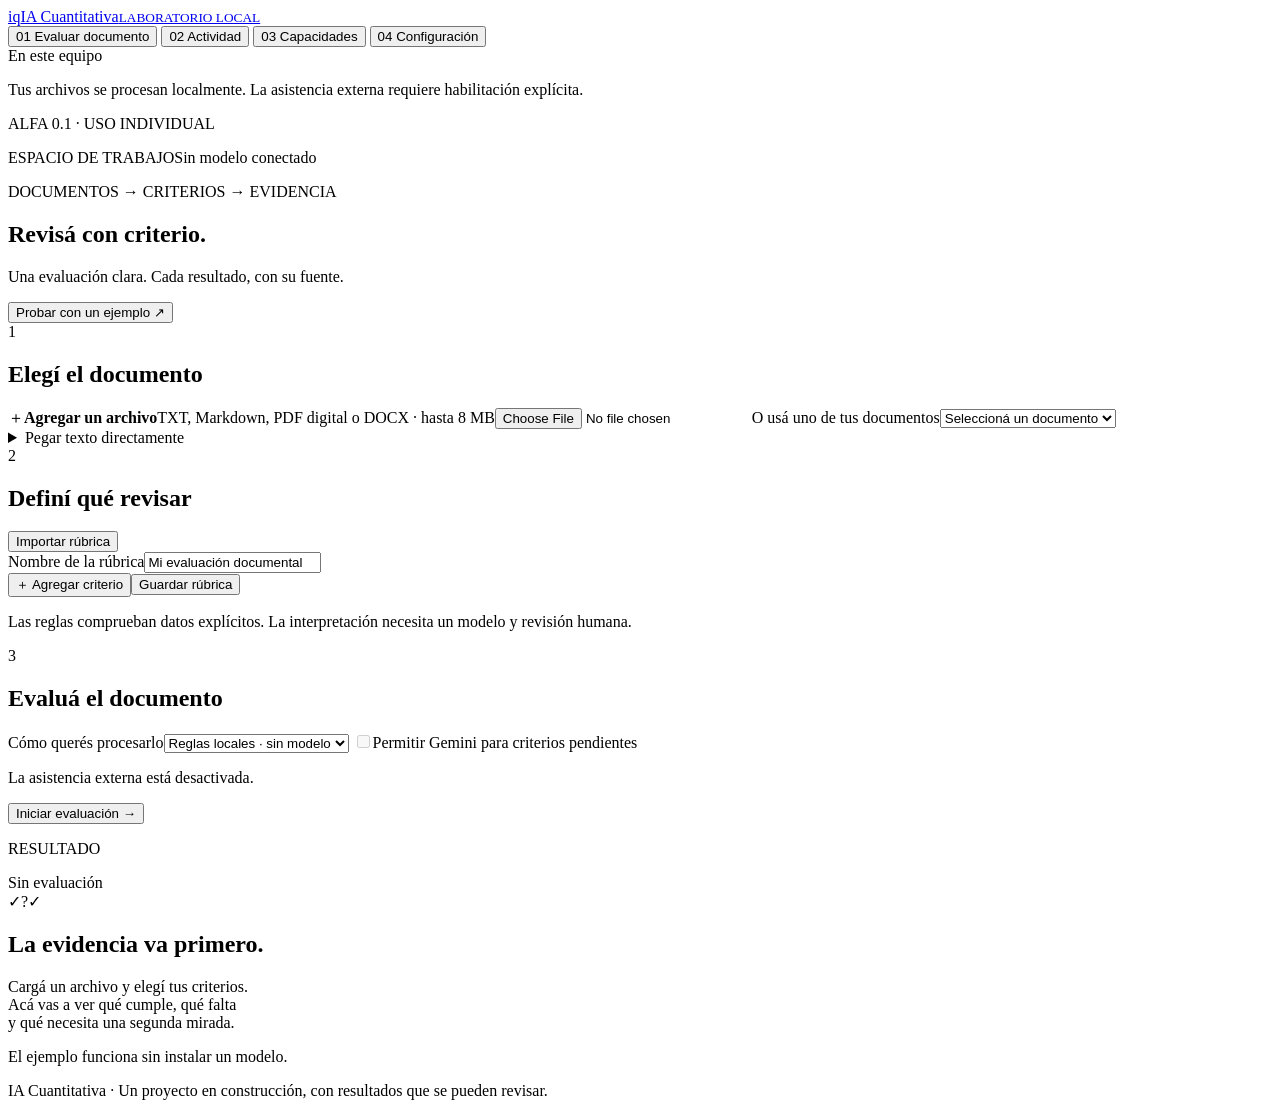
==== iq/static/index.html @ 3722992e "Implement local document evaluation alpha with skills and bounded providers" ====
<!doctype html>
<html lang="es">
<head>
<meta charset="utf-8"><meta name="viewport" content="width=device-width, initial-scale=1">
<title>IA Cuantitativa · Tu espacio local</title>
<link rel="stylesheet" href="/style.css"><script src="/app.js" defer></script>
</head>
<body>
<aside class="sidebar">
  <a class="brand" href="/" aria-label="Inicio"><span class="brand-mark">iq</span><span>IA Cuantitativa<small>LABORATORIO LOCAL</small></span></a>
  <nav aria-label="Secciones">
    <button class="nav active" data-view="evaluate" aria-current="page"><span>01</span> Evaluar documento</button>
    <button class="nav" data-view="activity"><span>02</span> Actividad</button>
    <button class="nav" data-view="skills"><span>03</span> Capacidades</button>
    <button class="nav" data-view="settings"><span>04</span> Configuración</button>
  </nav>
  <div class="sidebar-note"><span class="dot"></span> En este equipo<p>Tus archivos se procesan localmente. La asistencia externa requiere habilitación explícita.</p></div>
  <p class="version">ALFA 0.1 · USO INDIVIDUAL</p>
</aside>
<main>
  <header class="topbar"><span>ESPACIO DE TRABAJO</span><span id="engine-status" class="badge">Sin modelo conectado</span></header>
  <div id="notice" role="status" aria-live="polite" hidden></div>
  <section id="view-evaluate" class="view">
    <div class="heading"><div><p class="eyebrow">DOCUMENTOS → CRITERIOS → EVIDENCIA</p><h1>Revisá con criterio.</h1><p class="lede">Una evaluación clara. Cada resultado, con su fuente.</p></div><button id="demo" class="secondary">Probar con un ejemplo <span aria-hidden="true">↗</span></button></div>
    <div class="workspace">
      <div class="steps">
        <section class="card"><div class="card-title"><span class="step">1</span><h2>Elegí el documento</h2></div>
          <label class="dropzone" for="file"><span class="file-icon" aria-hidden="true">＋</span><strong>Agregar un archivo</strong><span>TXT, Markdown, PDF digital o DOCX · hasta 8 MB</span><input id="file" type="file" accept=".txt,.md,.pdf,.docx"></label>
          <label for="documents">O usá uno de tus documentos</label><select id="documents"><option value="">Seleccioná un documento</option></select>
          <div id="doc-info" class="muted"></div>
          <details><summary>Pegar texto directamente</summary><label for="paste">Contenido del documento</label><textarea id="paste" rows="5" placeholder="Pegá el texto que querés evaluar…"></textarea><button id="save-text" class="secondary small">Usar este texto</button></details>
        </section>
        <section class="card"><div class="card-title"><span class="step">2</span><h2>Definí qué revisar</h2><button id="import-button" class="link">Importar rúbrica</button><input id="rubric-file" type="file" accept=".json" hidden></div>
          <label for="rubric-name">Nombre de la rúbrica</label><input id="rubric-name" maxlength="120" value="Mi evaluación documental">
          <div id="criteria"></div><div class="row-actions"><button id="add-criterion" class="secondary small">＋ Agregar criterio</button><button id="save-rubric" class="link">Guardar rúbrica</button></div>
          <p class="hint">Las reglas comprueban datos explícitos. La interpretación necesita un modelo y revisión humana.</p>
        </section>
        <section class="card"><div class="card-title"><span class="step">3</span><h2>Evaluá el documento</h2></div>
          <label for="mode">Cómo querés procesarlo</label><select id="mode"><option value="rules">Reglas locales · sin modelo</option value="local">Reglas + modelo local</option></select>
          <label class="check"><input id="cloud" type="checkbox" disabled><span>Permitir Gemini para criterios pendientes</span></label><p id="cloud-info" class="hint">La asistencia externa está desactivada.</p>
          <button id="evaluate" class="primary full">Iniciar evaluación <span aria-hidden="true">→</span></button>
        </section>
      </div>
      <section class="result-column" aria-label="Resultado de la evaluación">
        <div class="result-header"><p class="eyebrow">RESULTADO</p><span class="badge" id="job-status">Sin evaluación</span></div>
        <div id="empty-result" class="empty-result"><div class="empty-art" aria-hidden="true"><span>✓</span><span>?</span><span>✓</span></div><h2>La evidencia va primero.</h2><p>Cargá un archivo y elegí tus criterios.<br>Acá vas a ver qué cumple, qué falta<br>y qué necesita una segunda mirada.</p><p class="hint">El ejemplo funciona sin instalar un modelo.</p></div>
        <div id="result" hidden></div>
      </section>
    </div>
  </section>
  <section id="view-activity" class="view" hidden><p class="eyebrow">HISTORIAL LOCAL</p><h1>Tu trabajo queda guardado.</h1><p class="lede">Consultá resultados y retomá evaluaciones interrumpidas.</p><div id="activity-list"></div></section>
  <section id="view-skills" class="view" hidden><p class="eyebrow">CAPACIDADES</p><h1>Procedimientos que podés reutilizar.</h1><p class="lede">La primera skill ya tiene un flujo definido y resultados verificables.</p><div id="skill-list"></div><div class="card"><h2>Una rúbrica para cada trabajo</h2><p>Podés definir criterios y guardar la rúbrica para otras evaluaciones. En esta alfa, todas usan la skill de evaluación documental.</p><p class="muted">Enseñar nuevos procedimientos conversando, activarlos con pruebas y administrar versiones llegará en una etapa posterior.</p></div></section>
  <section id="view-settings" class="view" hidden><p class="eyebrow">CONFIGURACIÓN</p><h1>Conectá tu motor local.</h1><p class="lede">Esta alfa se conecta a un servidor llama.cpp que ya esté ejecutándose en tu equipo.</p>
    <div class="settings-grid"><section class="card"><h2>Modelo en este equipo</h2><form id="local-settings"><label for="local-url">Dirección de llama.cpp</label><input id="local-url" value="http://127.0.0.1:8080" required><label for="local-model">Nombre o alias del modelo</label><input id="local-model" value="local" required maxlength="160"><label class="check"><input id="local-enabled" type="checkbox"><span>Habilitar el modelo local</span></label><button class="primary" type="submit">Guardar conexión</button></form><p class="hint">Guardar no descarga ni inicia un modelo. Encontrás los pasos de laboratorio en LEEME.md.</p></section>
    <section class="card"><h2>Asistencia externa</h2><p id="external-status"></p><div id="usage"></div><p class="hint">La habilitación y las tarifas se configuran en config.json. La clave se lee desde GEMINI_API_KEY y nunca se envía a esta pantalla.</p><p class="hint">El registro controla llamadas de esta aplicación. No es un límite de facturación de la cuenta del proveedor.</p></section></div>
    <section class="card"><h2>Qué incluye esta versión</h2><p>Archivos locales, rúbricas, reglas, conexión a modelos, evidencia y registro de trabajos. Todavía no incluye OCR, Drive, chat general, descarga automática de modelos ni acceso de varios usuarios.</p></section>
  </section>
  <footer>IA Cuantitativa · Un proyecto en construcción, con resultados que se pueden revisar.</footer>
</main>
</body></html>
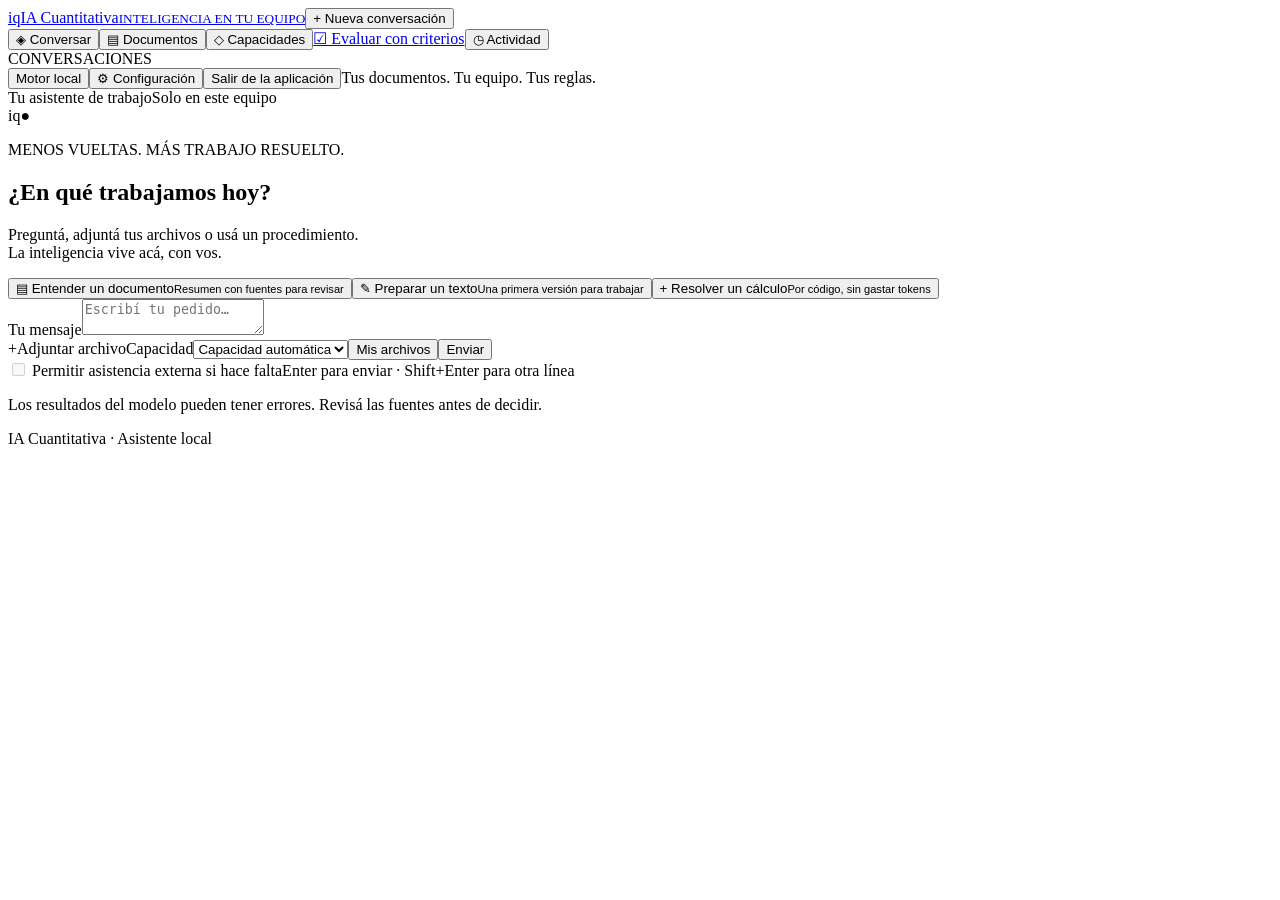
==== commit d6800160: "Integrate local assistant, managed runtime, versioned capabilities and desktop package" ====
--- a/iq/static/index.html
+++ b/iq/static/index.html
@@ -1,60 +1,10 @@
-<!doctype html>
-<html lang="es">
-<head>
-<meta charset="utf-8"><meta name="viewport" content="width=device-width, initial-scale=1">
-<title>IA Cuantitativa · Tu espacio local</title>
-<link rel="stylesheet" href="/style.css"><script src="/app.js" defer></script>
-</head>
-<body>
-<aside class="sidebar">
-  <a class="brand" href="/" aria-label="Inicio"><span class="brand-mark">iq</span><span>IA Cuantitativa<small>LABORATORIO LOCAL</small></span></a>
-  <nav aria-label="Secciones">
-    <button class="nav active" data-view="evaluate" aria-current="page"><span>01</span> Evaluar documento</button>
-    <button class="nav" data-view="activity"><span>02</span> Actividad</button>
-    <button class="nav" data-view="skills"><span>03</span> Capacidades</button>
-    <button class="nav" data-view="settings"><span>04</span> Configuración</button>
-  </nav>
-  <div class="sidebar-note"><span class="dot"></span> En este equipo<p>Tus archivos se procesan localmente. La asistencia externa requiere habilitación explícita.</p></div>
-  <p class="version">ALFA 0.1 · USO INDIVIDUAL</p>
-</aside>
-<main>
-  <header class="topbar"><span>ESPACIO DE TRABAJO</span><span id="engine-status" class="badge">Sin modelo conectado</span></header>
-  <div id="notice" role="status" aria-live="polite" hidden></div>
-  <section id="view-evaluate" class="view">
-    <div class="heading"><div><p class="eyebrow">DOCUMENTOS → CRITERIOS → EVIDENCIA</p><h1>Revisá con criterio.</h1><p class="lede">Una evaluación clara. Cada resultado, con su fuente.</p></div><button id="demo" class="secondary">Probar con un ejemplo <span aria-hidden="true">↗</span></button></div>
-    <div class="workspace">
-      <div class="steps">
-        <section class="card"><div class="card-title"><span class="step">1</span><h2>Elegí el documento</h2></div>
-          <label class="dropzone" for="file"><span class="file-icon" aria-hidden="true">＋</span><strong>Agregar un archivo</strong><span>TXT, Markdown, PDF digital o DOCX · hasta 8 MB</span><input id="file" type="file" accept=".txt,.md,.pdf,.docx"></label>
-          <label for="documents">O usá uno de tus documentos</label><select id="documents"><option value="">Seleccioná un documento</option></select>
-          <div id="doc-info" class="muted"></div>
-          <details><summary>Pegar texto directamente</summary><label for="paste">Contenido del documento</label><textarea id="paste" rows="5" placeholder="Pegá el texto que querés evaluar…"></textarea><button id="save-text" class="secondary small">Usar este texto</button></details>
-        </section>
-        <section class="card"><div class="card-title"><span class="step">2</span><h2>Definí qué revisar</h2><button id="import-button" class="link">Importar rúbrica</button><input id="rubric-file" type="file" accept=".json" hidden></div>
-          <label for="rubric-name">Nombre de la rúbrica</label><input id="rubric-name" maxlength="120" value="Mi evaluación documental">
-          <div id="criteria"></div><div class="row-actions"><button id="add-criterion" class="secondary small">＋ Agregar criterio</button><button id="save-rubric" class="link">Guardar rúbrica</button></div>
-          <p class="hint">Las reglas comprueban datos explícitos. La interpretación necesita un modelo y revisión humana.</p>
-        </section>
-        <section class="card"><div class="card-title"><span class="step">3</span><h2>Evaluá el documento</h2></div>
-          <label for="mode">Cómo querés procesarlo</label><select id="mode"><option value="rules">Reglas locales · sin modelo</option value="local">Reglas + modelo local</option></select>
-          <label class="check"><input id="cloud" type="checkbox" disabled><span>Permitir Gemini para criterios pendientes</span></label><p id="cloud-info" class="hint">La asistencia externa está desactivada.</p>
-          <button id="evaluate" class="primary full">Iniciar evaluación <span aria-hidden="true">→</span></button>
-        </section>
-      </div>
-      <section class="result-column" aria-label="Resultado de la evaluación">
-        <div class="result-header"><p class="eyebrow">RESULTADO</p><span class="badge" id="job-status">Sin evaluación</span></div>
-        <div id="empty-result" class="empty-result"><div class="empty-art" aria-hidden="true"><span>✓</span><span>?</span><span>✓</span></div><h2>La evidencia va primero.</h2><p>Cargá un archivo y elegí tus criterios.<br>Acá vas a ver qué cumple, qué falta<br>y qué necesita una segunda mirada.</p><p class="hint">El ejemplo funciona sin instalar un modelo.</p></div>
-        <div id="result" hidden></div>
-      </section>
-    </div>
-  </section>
-  <section id="view-activity" class="view" hidden><p class="eyebrow">HISTORIAL LOCAL</p><h1>Tu trabajo queda guardado.</h1><p class="lede">Consultá resultados y retomá evaluaciones interrumpidas.</p><div id="activity-list"></div></section>
-  <section id="view-skills" class="view" hidden><p class="eyebrow">CAPACIDADES</p><h1>Procedimientos que podés reutilizar.</h1><p class="lede">La primera skill ya tiene un flujo definido y resultados verificables.</p><div id="skill-list"></div><div class="card"><h2>Una rúbrica para cada trabajo</h2><p>Podés definir criterios y guardar la rúbrica para otras evaluaciones. En esta alfa, todas usan la skill de evaluación documental.</p><p class="muted">Enseñar nuevos procedimientos conversando, activarlos con pruebas y administrar versiones llegará en una etapa posterior.</p></div></section>
-  <section id="view-settings" class="view" hidden><p class="eyebrow">CONFIGURACIÓN</p><h1>Conectá tu motor local.</h1><p class="lede">Esta alfa se conecta a un servidor llama.cpp que ya esté ejecutándose en tu equipo.</p>
-    <div class="settings-grid"><section class="card"><h2>Modelo en este equipo</h2><form id="local-settings"><label for="local-url">Dirección de llama.cpp</label><input id="local-url" value="http://127.0.0.1:8080" required><label for="local-model">Nombre o alias del modelo</label><input id="local-model" value="local" required maxlength="160"><label class="check"><input id="local-enabled" type="checkbox"><span>Habilitar el modelo local</span></label><button class="primary" type="submit">Guardar conexión</button></form><p class="hint">Guardar no descarga ni inicia un modelo. Encontrás los pasos de laboratorio en LEEME.md.</p></section>
-    <section class="card"><h2>Asistencia externa</h2><p id="external-status"></p><div id="usage"></div><p class="hint">La habilitación y las tarifas se configuran en config.json. La clave se lee desde GEMINI_API_KEY y nunca se envía a esta pantalla.</p><p class="hint">El registro controla llamadas de esta aplicación. No es un límite de facturación de la cuenta del proveedor.</p></section></div>
-    <section class="card"><h2>Qué incluye esta versión</h2><p>Archivos locales, rúbricas, reglas, conexión a modelos, evidencia y registro de trabajos. Todavía no incluye OCR, Drive, chat general, descarga automática de modelos ni acceso de varios usuarios.</p></section>
-  </section>
-  <footer>IA Cuantitativa · Un proyecto en construcción, con resultados que se pueden revisar.</footer>
-</main>
-</body></html>
+<!doctype html><html lang="es"><head><meta charset="utf-8"><meta name="viewport" content="width=device-width,initial-scale=1"><title>IA Cuantitativa</title><link rel="stylesheet" href="/workspace.css"><script src="/workspace.js" defer></script></head><body>
+<aside class="sidebar"><a class="brand" href="/"><span class="logo">iq</span><span>IA Cuantitativa<small>INTELIGENCIA EN TU EQUIPO</small></span></a><button id="new-chat" class="new-chat">+ Nueva conversación</button><nav aria-label="Secciones"><button data-view="chat" class="active">◈ Conversar</button><button data-view="documents">▤ Documentos</button><button data-view="skills">◇ Capacidades</button><a href="/evaluate">☑ Evaluar con criterios</a><button data-view="activity">◷ Actividad</button></nav><div class="recent-label">CONVERSACIONES</div><div id="threads" class="threads"></div><div class="sidebar-bottom"><button data-view="engine"><span class="status-dot" id="engine-dot"></span><span id="engine-label">Motor local</span></button><button data-view="settings">⚙ Configuración</button><button id="shutdown">Salir de la aplicación</button><span class="sidebar-foot">Tus documentos. Tu equipo. Tus reglas.</span></div></aside>
+<main><header><span id="page-title">Tu asistente de trabajo</span><span class="privacy-pill" id="privacy">Solo en este equipo</span></header><div id="notice" role="status" aria-live="polite" hidden></div>
+<section id="view-chat" class="view chat-view"><div id="welcome" class="welcome"><div class="welcome-mark">iq<span>●</span></div><p class="eyebrow">MENOS VUELTAS. MÁS TRABAJO RESUELTO.</p><h1>¿En qué trabajamos hoy?</h1><p>Preguntá, adjuntá tus archivos o usá un procedimiento.<br>La inteligencia vive acá, con vos.</p><div class="suggestions"><button data-prompt="Resumí las ideas y condiciones principales del documento."><span>▤</span> Entender un documento<small>Resumen con fuentes para revisar</small></button><button data-prompt="Ayudame a redactar un correo de seguimiento."><span>✎</span> Preparar un texto<small>Una primera versión para trabajar</small></button><button data-prompt="Calculá (1250 + 800) * 1.21"><span>+</span> Resolver un cálculo<small>Por código, sin gastar tokens</small></button></div></div><div id="messages" class="messages" aria-live="polite"></div><div id="working" class="working" hidden><span class="pulse"></span><span id="working-text">Trabajando en tu pedido…</span><button id="cancel-job" class="text-button">Cancelar</button></div><div class="composer-wrap"><div id="attached" class="attached"></div><div class="composer"><label class="sr-only" for="message">Tu mensaje</label><textarea id="message" rows="2" maxlength="6000" placeholder="Escribí tu pedido…"></textarea><div class="composer-tools"><label class="attach-button" for="chat-file" title="Adjuntar archivo">+<span class="sr-only">Adjuntar archivo</span></label><input id="chat-file" type="file" accept=".txt,.md,.pdf,.docx,.csv,.xlsx" hidden><label class="sr-only" for="skill-choice">Capacidad</label><select id="skill-choice"><option value="auto">Capacidad automática</option></select><button id="choose-docs" class="text-button">Mis archivos</button><button id="send" class="send" aria-label="Enviar mensaje">Enviar</button></div></div><div class="composer-note"><label><input id="chat-cloud" type="checkbox" disabled> Permitir asistencia externa si hace falta</label><span>Enter para enviar · Shift+Enter para otra línea</span></div><p id="cloud-note" class="muted small">Los resultados del modelo pueden tener errores. Revisá las fuentes antes de decidir.</p></div></section>
+<section id="view-documents" class="view page" hidden><p class="eyebrow">INFORMACIÓN PARA TRABAJAR</p><div class="page-heading"><div><h1>Tus documentos.</h1><p>Elegí qué archivos puede usar cada conversación.</p></div><label class="button primary" for="document-file">+ Agregar archivos</label><input id="document-file" type="file" multiple accept=".txt,.md,.pdf,.docx,.csv,.xlsx" hidden></div><p class="muted">PDF digital, DOCX, TXT, Markdown, CSV y XLSX · hasta 8 MB por archivo. Los escaneos necesitan texto extraíble.</p><div id="document-list" class="document-grid"></div><details class="card"><summary>Pegar texto</summary><label for="paste-name">Nombre</label><input id="paste-name" placeholder="Notas de la reunión"><label for="paste-text">Contenido</label><textarea id="paste-text" rows="6" maxlength="200000"></textarea><button id="save-paste" class="primary">Guardar documento</button></details></section>
+<section id="view-skills" class="view page" hidden><p class="eyebrow">TU FORMA DE HACER LAS COSAS</p><div class="page-heading"><div><h1>Capacidades que se reutilizan.</h1><p>Enseñá un procedimiento, probalo y guardalo para la próxima.</p></div><button id="new-skill" class="primary">+ Crear capacidad</button></div><div id="capability-list" class="capability-grid"></div><section id="skill-editor" class="card" hidden><h2 id="skill-editor-title">Nueva capacidad</h2><form id="skill-form"><label for="skill-name">Nombre</label><input id="skill-name" maxlength="100" required><label for="skill-description">Cuándo debería utilizarse</label><input id="skill-description" maxlength="400" required><label for="skill-instructions">Qué debe hacer y qué debe evitar</label><textarea id="skill-instructions" rows="5" maxlength="4000" required></textarea><label for="skill-example">Un pedido de ejemplo para probar</label><textarea id="skill-example" rows="3" maxlength="1500" required></textarea><label for="skill-expected">Una frase que debería incluir la respuesta</label><input id="skill-expected" maxlength="300" required><p class="muted small">La prueba comprueba la respuesta y esta frase. Revisá también que el contenido sea correcto antes de activar.</p><button class="primary" type="submit">Guardar versión para probar</button><button id="close-editor" class="secondary" type="button">Cerrar</button></form></section></section>
+<section id="view-activity" class="view page" hidden><p class="eyebrow">QUÉ SE HIZO Y CON QUÉ RECURSOS</p><h1>Actividad.</h1><div id="usage-cards" class="metrics"></div><div id="activity-list"></div></section>
+<section id="view-engine" class="view page" hidden><p class="eyebrow">PREPARACIÓN DEL EQUIPO</p><h1>La IA se queda acá.</h1><p class="lead">Prepará el motor una vez. Después podés trabajar sin conexión con el modelo instalado.</p><div class="engine-layout"><section class="card"><div class="engine-icon">◈</div><h2 id="engine-stage">Preparar el motor local</h2><p id="engine-message">La aplicación descarga y administra los componentes.</p><progress id="engine-progress" max="100" value="0"></progress><p id="engine-progress-text" class="muted small"></p><label for="profile">Perfil</label><select id="profile"><option value="balanced">Equilibrado · 4B · descarga aprox. 2,6 GB</option><option value="light">Más liviano · 1,7B · descarga aprox. 1,4 GB</option></select><p class="muted small">La primera preparación también descarga el motor (aprox. 1,5 GB). Necesitás 12 GB libres. El perfil liviano prioriza recursos y puede resolver peor tareas complejas.</p><div class="actions"><button id="prepare-engine" class="primary">Preparar y empezar</button><button id="pause-engine" class="secondary" hidden>Pausar descarga</button></div></section><section class="card"><h2>Un solo modelo, con herramientas.</h2><p>El motor se inicia con la aplicación y mantiene el modelo disponible durante el uso. Los cálculos y las comparaciones de texto se resuelven por código.</p><div id="hardware"></div><p class="muted small">La memoria y velocidad efectivas dependen del equipo, el modelo y el tamaño del pedido. La app muestra el tiempo de cada respuesta.</p><button id="diagnose" class="secondary">Ver diagnóstico del equipo</button></section></div></section>
+<section id="view-settings" class="view page" hidden><p class="eyebrow">VOS DECIDÍS CÓMO TRABAJAR</p><h1>Configuración.</h1><section class="card"><h2>Asistencia externa con Gemini</h2><p>Puede ayudar si el motor local no resuelve. Se envían el pedido, la capacidad y el contexto seleccionado. Se habilita también en cada conversación.</p><form id="cloud-form"><label class="check"><input type="checkbox" id="cloud-enabled"> Habilitar Gemini</label><label for="gemini-key">Clave de API</label><input type="password" id="gemini-key" autocomplete="new-password" placeholder="Dejá vacío para conservar la clave guardada"><span id="key-status" class="muted small"></span><label for="gemini-model">Modelo</label><select id="gemini-model"><option value="gemini-2.5-flash-lite">Gemini 2.5 Flash Lite</option><option value="gemini-2.5-flash">Gemini 2.5 Flash</option></select><div class="form-grid"><div><label for="input-rate">USD por millón de tokens de entrada</label><input type="number" id="input-rate" min="0" step="0.0001"></div><div><label for="output-rate">USD por millón de tokens de salida</label><input type="number" id="output-rate" min="0" step="0.0001"></div><div><label for="monthly-budget">Tope mensual de la aplicación (USD)</label><input type="number" id="monthly-budget" min="0" step="0.01"></div><div><label for="job-budget">Tope por pedido (USD)</label><input type="number" id="job-budget" min="0" step="0.001"></div></div><label class="check"><input id="pricing-confirmed" type="checkbox"> Verifiqué las tarifas del modelo para mi cuenta</label><p class="muted small"><a href="https://ai.google.dev/gemini-api/docs/pricing" target="_blank" rel="noopener noreferrer">Consultar tarifas oficiales</a>. El registro usa estas tarifas y no reemplaza el límite de facturación de Google. La disponibilidad del modelo depende del proveedor.</p><button class="primary" type="submit">Guardar configuración</button><button id="remove-key" class="text-button danger" type="button">Eliminar clave y desactivar Gemini</button></form></section><details class="card"><summary>Motor externo ya instalado · opciones avanzadas</summary><form id="manual-engine"><label for="manual-backend">Motor</label><select id="manual-backend"><option value="llamacpp">llama.cpp</option><option value="ollama">Ollama</option></select><label for="manual-url">Dirección en este equipo</label><input id="manual-url" value="http://127.0.0.1:8080" required><label for="manual-model">Nombre del modelo</label><input id="manual-model" value="local" required><button class="secondary" type="submit">Conectar este motor</button></form></details><section class="card"><h2>Tus datos</h2><p>Los archivos extraídos y las conversaciones se guardan en este equipo. Podés borrarlos desde sus listas. Los registros de consumo se conservan para que el presupuesto no se reinicie al borrar un chat.</p><button id="backup" class="secondary">Descargar respaldo</button><p class="muted small">El respaldo contiene documentos y conversaciones. No incluye claves ni pesos del modelo.</p></section></section><footer>IA Cuantitativa · Asistente local</footer></main>
+<dialog id="docs-dialog"><h2>Archivos para esta conversación</h2><p>Elegí hasta cuatro.</p><div id="docs-options"></div><div class="actions"><button id="apply-docs" class="primary">Usar selección</button><button id="close-docs" class="secondary">Cerrar</button></div></dialog></body></html>
